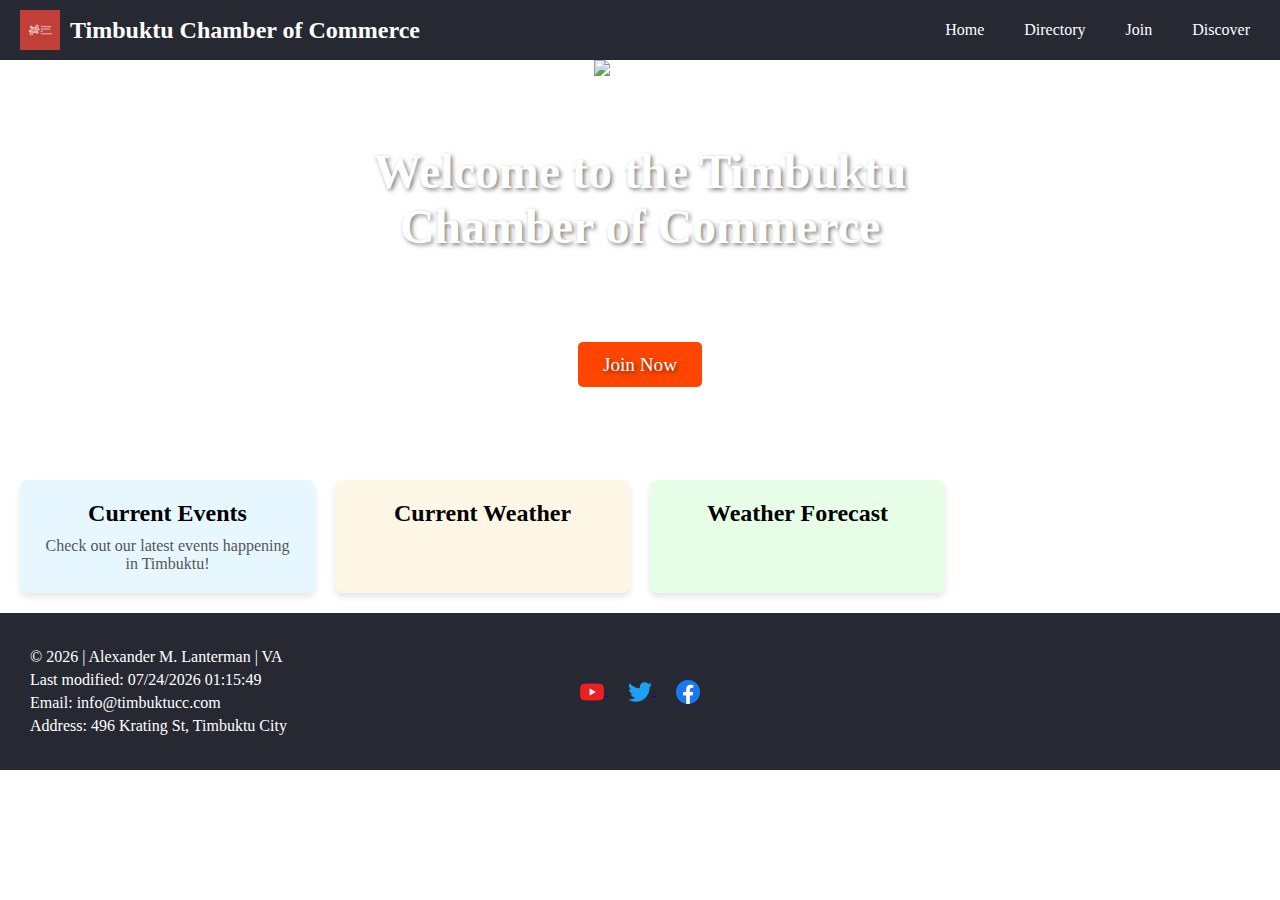
==== chamber/index.html @ 82ead3ff "added the info boxes section for events and weather" ====
<!DOCTYPE html>
<html lang="en">
<head>
  <meta charset="UTF-8">
  <meta name="viewport" content="width=device-width, initial-scale=1.0">
  <meta name="Chamber of Commerce Directory Page" content="This is the directory for the Timbuktu, Utah chamber of commerce.">
  <meta name="author" content="Alex Lanterman">
  <title>Chamber of Commerce Directory Page</title>
  <link rel="stylesheet" href="styles.css">
  <script src="scripts.js" defer></script>

  <!-- Favicon -->
  <link rel="icon" href="favicon.ico" type="image/x-icon">

  <!-- Facebook Open Graph Meta Tags -->
  <meta property="og:title" content="Timbuktu Chamber of Commerce">
  <meta property="og:type" content="website">
  <meta property="og:image" content="image/timbuktu_logo.png">
  <meta property="og:url" content="https://xlantz.github.io/wdd231/chamber/directory">
</head>

<body>

  <header class="header">
    <div class="logo-container">
      <img src="images/timbuktu_logo.png" alt="Timbuktu Chamber of Commerce Logo" class="logo">
      <span class="business-name">Timbuktu Chamber of Commerce</span>
    </div>

  <!-- Hamburger Icon -->
  <div class="hamburger" id="hamburger-icon">
    <span class="bar"></span>
    <span class="bar"></span>
    <span class="bar"></span>
  </div>

  <!-- Navigation Menu -->
  <nav class="nav" id="nav-menu">
    <ul class="nav-list">
      <li><a href="index.html">Home</a></li>
      <li><a href="directory.html">Directory</a></li>
      <li><a href="#">Join</a></li>
      <li><a href="#">Discover</a></li>
    </ul>
  </nav>
  </header>

  <main>
    <!-- Hero Section -->
    <section class="hero">
        <div class="hero-image-container">
            <img src="images/hero-image.jpg" alt="Hero Image" class="hero-image">
        </div>
        <div class="hero-content">
            <h1>Welcome to the Timbuktu Chamber of Commerce</h1>
            <a href="https://anotherpage.com" class="btn-hero">Join Now</a>
        </div>
    </section>

    <!-- Info Boxes Section -->
    <section class="info-boxes">
        <div class="info-box event-box">
            <h2>Current Events</h2>
            <p>Check out our latest events happening in Timbuktu!</p>
        </div>
        <div class="info-box weather-box">
            <h2>Current Weather</h2>
            
        </div>
        <div class="info-box forecast-box">
            <h2>Weather Forecast</h2>
            
        </div>
    </section>

    <!--Business Display Cards-->
  </main>

  <footer>
    <div class="footer-container">
      <!-- Left Section (Contact Info) -->
      <div class="footer-left">
        <p><strong>Contact Us:</strong></p>
        <p>Phone: (555) 791-1643</p>
        <p>Email: info@timbuktucc.com</p>
        <p>Address: 496 Krating St, Timbuktu City</p>
      </div>
  
      <!-- Middle Section (Social Media Icons) -->
      <div class="footer-center">
        <a href="https://www.youtube.com" target="_blank">
          <img src="images/youtube_icon.png" alt="YouTube">
        </a>
        <a href="https://www.twitter.com" target="_blank">
          <img src="images/twitter_icon.png" alt="Twitter">
        </a>
        <a href="https://www.facebook.com" target="_blank">
          <img src="images/facebook_icon.png" alt="Facebook">
        </a>
      </div>

      <!-- Right Section (Name, Last Updated)-->
      <div class="footer-right">
        <p><span id="currentYear"></span></p>
        <p id="lastModified"></p>
      </div>
    </div>
  </footer>
</body>
</html>
---- chamber/styles.css ----
/* Basic reset */
* {
  margin: 0;
  padding: 0;
  box-sizing: border-box;
}

/* Header styles */
.header {
  display: flex;
  justify-content: space-between;
  align-items: center;
  padding: 10px 20px;
  background-color: #272932;
  color: white;
  flex-wrap: wrap;
}

.logo-container {
  display: flex;
  align-items: center;
}

.logo {
  width: 40px;
  height: auto;
  margin-right: 10px;
}

.business-name {
  font-size: 1.5rem;
  font-weight: bold;
}

/* Hamburger Menu */
.hamburger {
  display: none;
  cursor: pointer;
  flex-direction: column;
  justify-content: space-around;
  align-items: center;
  width: 30px;
  height: 25px;
}

.hamburger .bar {
  width: 100%;
  height: 4px;
  background-color: white;
  border-radius: 5px;
}

/* Navigation Menu */
.nav {
  display: flex;
}

.nav .nav-list {
  display: flex;
  list-style: none;
}

.nav .nav-list li {
  margin-left: 20px;
}

.nav .nav-list li a {
  color: white;
  text-decoration: none;
  font-size: 1rem;
  padding: 5px 10px;
  transition: background-color 0.3s;
}

.nav .nav-list li a:hover {
  background-color: #272932;
  border-radius: 5px;
}

/* Footer Styles */
footer {
  background-color: #272932;
  color: white;
  padding: 20px;
}

.footer-container {
  display: flex;
  justify-content: space-between;  
  align-items: center;
  flex-wrap: wrap;
}

.footer-left {
  flex: 1;  
  padding: 10px;
  text-align: left; 
}

.footer-center {
  flex: 2;  
  text-align: center; 
}

.footer-right {
  flex: 1; 
  padding: 10px;
  text-align: right;  
}

.footer-left p, .footer-right p {
  margin: 5px 0;
}

.footer-center a {
  margin: 0 10px;
}

.footer-center img {
  width: 24px;
  height: 24px;
  vertical-align: middle;
}

footer p {
  margin: 5px 0;
}

/* Members Section */
#members-container {
  padding: 20px;
  background-color: #f4f4f4;
}

/* Toggle Style */
#view-toggle {
  margin-bottom: 20px;
  text-align: center;
}

#view-toggle button {
  padding: 10px 20px;
  margin: 5px;
  background-color: #c23f38;
  color: white;
  border: none;
  cursor: pointer;
  border-radius: 5px;
}

#view-toggle button:hover {
  background-color: #FFB86F;
}

/* List View Layout */
#members-list.list-view {
  display: block; 
}

#members-list.list-view .member-card {
  margin-bottom: 20px; 
  width: 100%; 
}

/* Default Grid Layout */
#members-list {
  display: grid;
  grid-template-columns: repeat(auto-fill, minmax(250px, 1fr));
  gap: 20px;
  margin-top: 20px;
}

/* Member card styles */
.member-card {
  background-color: white;
  border-radius: 8px;
  box-shadow: 0 4px 6px rgba(0, 0, 0, 0.1);
  padding: 20px;
  text-align: center;
  transition: transform 0.3s ease-in-out;
}

.member-card:hover {
  transform: translateY(-10px);
}

.member-card img {
  width: 80px;
  height: 80px;
  object-fit: contain;
  margin-bottom: 15px;
}

.member-card h3 {
  font-size: 1.2rem;
  margin-bottom: 10px;
}

.member-card p {
  font-size: 0.9rem;
  margin-bottom: 10px;
}

.member-card a {
  color: #C23F38;
  text-decoration: none;
}

.member-card a:hover {
  text-decoration: underline;
}


/* Styles for the Hero Section */
.hero {
  position: relative;
  height: 400px;
  display: flex;
  justify-content: center;
  align-items: center;
  text-align: center;
  color: white;
  padding: 20px;
}

.hero-image-container {
  position: absolute;
  top: 0;
  left: 0;
  right: 0;
  bottom: 0;
  overflow: hidden;
}

.hero-image {
  width: 100%;
  height: 100%;
  object-fit: cover;
}

.hero-content {
  position: relative;
  z-index: 2;
  max-width: 600px;
  padding: 20px;
  text-shadow: 2px 2px 4px rgba(0, 0, 0, 0.5);
}

.hero h1 {
  font-size: 3rem;
  margin-bottom: 100px;
}

/*.hero p {
  font-size: 1.2rem;
  margin-bottom: 20px;
}*/

.btn-hero {
  background-color: #ff4500;
  color: white;
  padding: 12px 25px;
  font-size: 1.2rem;
  text-decoration: none;
  border-radius: 5px;
  margin-top: 20px;
  position: relative;
}

.btn-hero:hover {
  background-color: #e03e00;
  transform: translateY(-3px);
  transition: all 0.3s;
}


/* Info Boxes Styles */
.info-boxes {
  display: grid;
  grid-template-columns: repeat(auto-fill, minmax(250px, 1fr));
  gap: 20px;
  margin: 20px;
}

.info-box {
  background-color: #f4f4f4;
  padding: 20px;
  border-radius: 8px;
  box-shadow: 0 4px 6px rgba(0, 0, 0, 0.1);
  text-align: center;
  transition: transform 0.3s ease-in-out;
}

.info-box:hover {
  transform: translateY(-10px);
}

.info-box h2 {
  font-size: 1.5rem;
  margin-bottom: 10px;
}

.info-box p {
  font-size: 1rem;
  color: #555;
}

.event-box {
  background-color: #e6f7ff;
}

.weather-box {
  background-color: #fff7e6;
}

.forecast-box {
  background-color: #e6ffe6;
}



@media (max-width: 768px) {
  .header {
    flex-direction: column;
    text-align: center;
  }

  .nav {
    display: none; /* Hide the nav links by default */
    position: absolute;
    top: 60px;
    right: 0;
    background-color: #272932;
    width: 100%;
    text-align: center;
    padding-top: 10px;
  }

  .nav.active {
    display: block; 
  }

  .nav .nav-list {
    flex-direction: column;
    margin: 0;
    padding: 0;
  }

  .nav .nav-list li {
    margin: 10px 0;
  }

  .hamburger {
    display: flex; 
  }

  .hamburger .bar {
    background-color: #fff;
    height: 3px;
    width: 30px;
    margin: 4px;
  }

  .footer-container {
    flex-direction: column;
    text-align: center;
  }

  .footer-left, .footer-right {
    flex: none;
    padding: 10px 0;
  }

  .footer-center {
    margin-top: 10px;
  }

  #members-list {
    grid-template-columns: 1fr; 
  }

  .info-boxes {
    grid-template-columns: 1fr;
  }
}

@media (max-width: 480px) {
  .business-name {
    font-size: 1.2rem; 
  }

  .footer-center img {
    width: 20px;
    height: 20px; 
  }
}
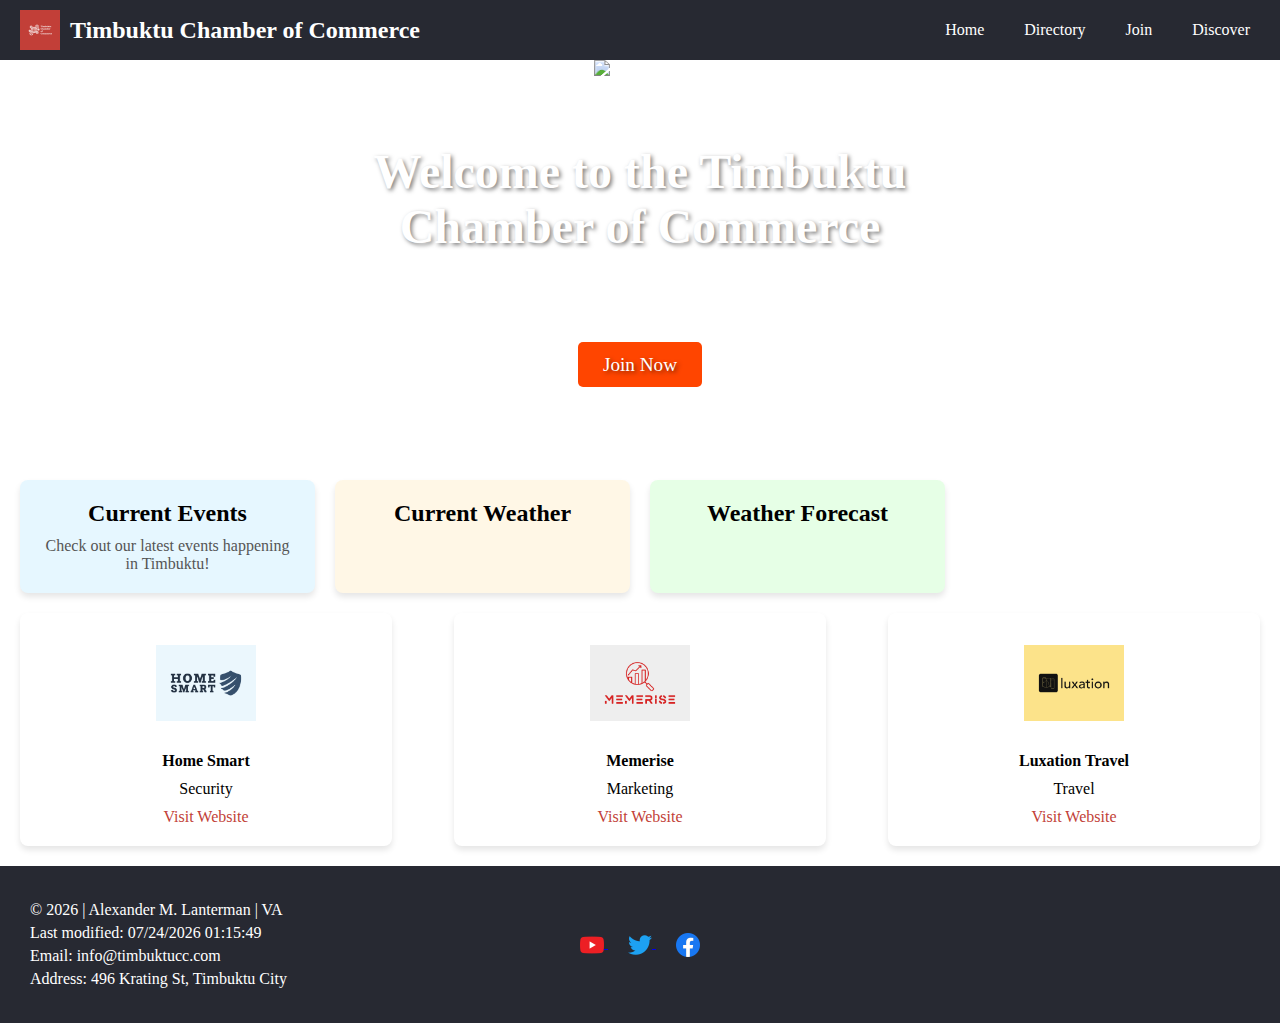
==== commit 11e5409b: "added the business cards" ====
--- a/chamber/index.html
+++ b/chamber/index.html
@@ -73,8 +73,33 @@
         </div>
     </section>
 
-    <!--Business Display Cards-->
-  </main>
+    <!--Business Boxes Section-->
+    <section id="random-businesses" class="random-businesses">
+        <div class="business-box">
+            <h3>Business 1</h3>
+            <img src="" alt="Business Logo" class="business-logo">
+            <p class="business-name"></p>
+            <p class="business-industry"></p>
+            <a href="" target="_blank" class="business-website">Visit Website</a>
+        </div>
+        <div class="business-box">
+            <h3>Business 2</h3>
+            <img src="" alt="Business Logo" class="business-logo">
+            <p class="business-name"></p>
+            <p class="business-industry"></p>
+            <a href="" target="_blank" class="business-website">Visit Website</a>
+        </div>
+        <div class="business-box">
+            <h3>Business 3</h3>
+            <img src="" alt="Business Logo" class="business-logo">
+            <p class="business-name"></p>
+            <p class="business-industry"></p>
+            <a href="" target="_blank" class="business-website">Visit Website</a>
+        </div>
+    </section>
+    
+    
+
 
   <footer>
     <div class="footer-container">
--- a/chamber/styles.css
+++ b/chamber/styles.css
@@ -317,6 +317,47 @@
   background-color: #e6ffe6;
 }
 
+/*Business Boxes Section*/
+.random-businesses {
+  display: flex;
+  justify-content: space-between;
+  margin: 20px;
+}
+
+.business-box {
+  background-color: #fff;
+  padding: 20px;
+  border-radius: 8px;
+  box-shadow: 0 4px 6px rgba(0, 0, 0, 0.1);
+  text-align: center;
+  width: 30%;
+}
+
+.business-box img {
+  width: 100px;
+  height: 100px;
+  object-fit: contain;
+  margin-bottom: 15px;
+}
+
+.business-box h3 {
+  font-size: 1.2rem;
+  margin-bottom: 10px;
+}
+
+.business-box p {
+  font-size: 1rem;
+  margin-bottom: 10px;
+}
+
+.business-box a {
+  color: #C23F38;
+  text-decoration: none;
+}
+
+.business-box a:hover {
+  text-decoration: underline;
+}
 
 
 @media (max-width: 768px) {
@@ -382,6 +423,17 @@
   .info-boxes {
     grid-template-columns: 1fr;
   }
+
+  .random-businesses {
+    flex-direction: column; /* Stack the business cards vertically */
+    align-items: center; 
+}
+
+  .business-box {
+      width: 80%; /* Make business cards take up more width on smaller screens */
+      margin-bottom: 20px; 
+  }
+
 }
 
 @media (max-width: 480px) {
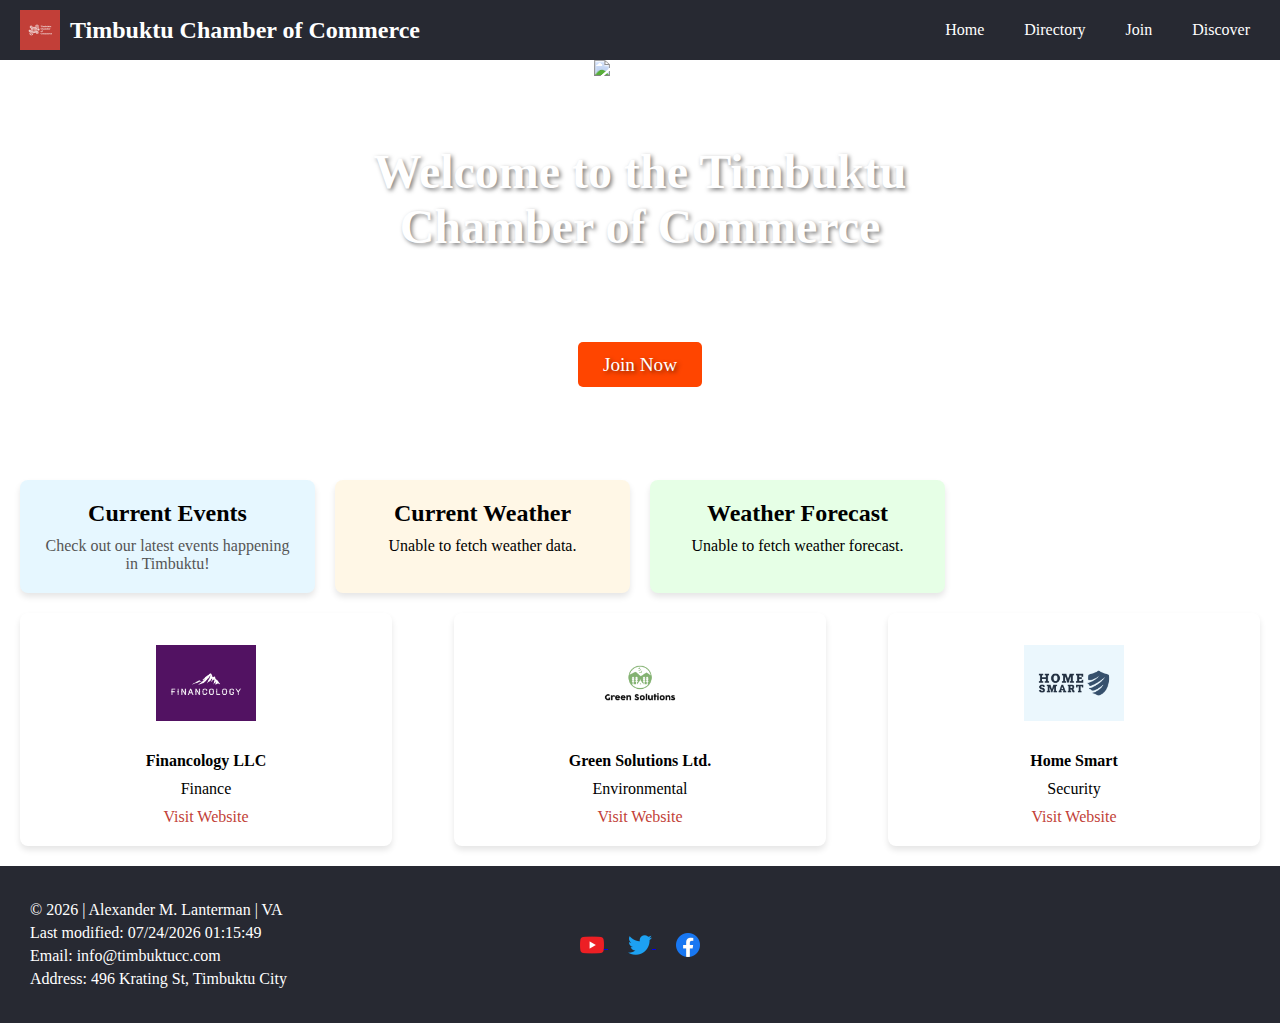
==== commit f7a413db: "added weather api" ====
--- a/chamber/index.html
+++ b/chamber/index.html
@@ -63,13 +63,15 @@
             <h2>Current Events</h2>
             <p>Check out our latest events happening in Timbuktu!</p>
         </div>
+
         <div class="info-box weather-box">
             <h2>Current Weather</h2>
-            
+            <div id="current-weather"></div>  
         </div>
+
         <div class="info-box forecast-box">
             <h2>Weather Forecast</h2>
-            
+            <div id="weather-forecast"></div>
         </div>
     </section>
 
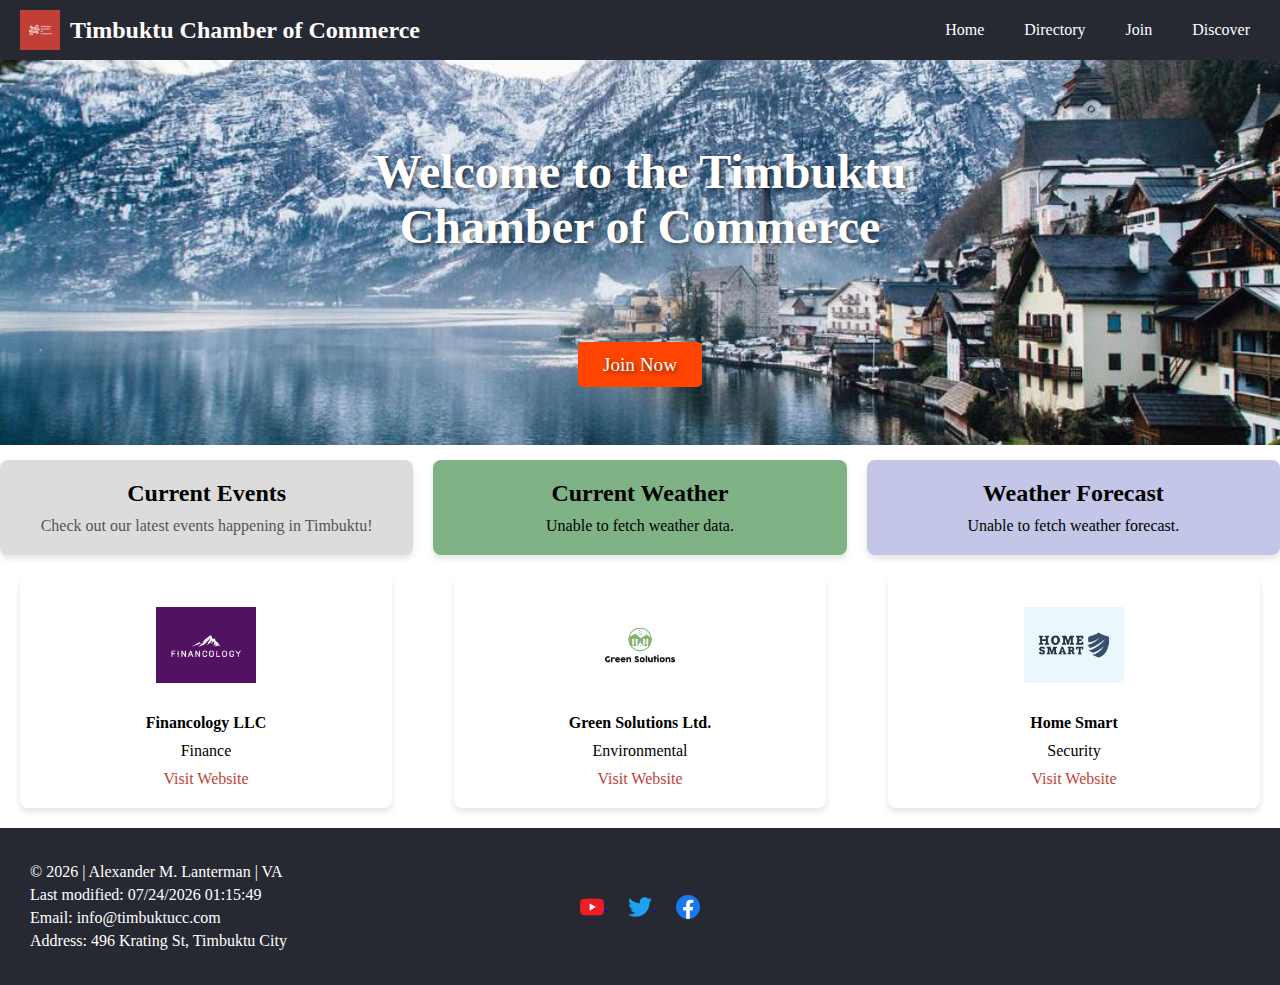
==== commit 553ce37a: "uploaded the hero image" ====
--- a/chamber/index.html
+++ b/chamber/index.html
@@ -49,7 +49,7 @@
     <!-- Hero Section -->
     <section class="hero">
         <div class="hero-image-container">
-            <img src="images/hero-image.jpg" alt="Hero Image" class="hero-image">
+            <img src="images/chamber_hero.jpg" alt="Hero Image" class="hero-image">
         </div>
         <div class="hero-content">
             <h1>Welcome to the Timbuktu Chamber of Commerce</h1>
--- a/chamber/styles.css
+++ b/chamber/styles.css
@@ -230,6 +230,7 @@
   right: 0;
   bottom: 0;
   overflow: hidden;
+  margin-bottom: 15px;
 }
 
 .hero-image {
@@ -277,10 +278,11 @@
 /* Info Boxes Styles */
 .info-boxes {
   display: grid;
-  grid-template-columns: repeat(auto-fill, minmax(250px, 1fr));
+  grid-template-columns: repeat(auto-fit, minmax(250px, 1fr));
+  justify-content: center;
   gap: 20px;
-  margin: 20px;
-}
+}
+
 
 .info-box {
   background-color: #f4f4f4;
@@ -306,15 +308,15 @@
 }
 
 .event-box {
-  background-color: #e6f7ff;
+  background-color: #DCDCDD;
 }
 
 .weather-box {
-  background-color: #fff7e6;
+  background-color: #7FB285;
 }
 
 .forecast-box {
-  background-color: #e6ffe6;
+  background-color: #C4C6E7;
 }
 
 /*Business Boxes Section*/
@@ -357,6 +359,12 @@
 
 .business-box a:hover {
   text-decoration: underline;
+}
+
+.weather-icon {
+  width: 50px; 
+  height: 50px;
+  margin-bottom: 10px; 
 }
 
 
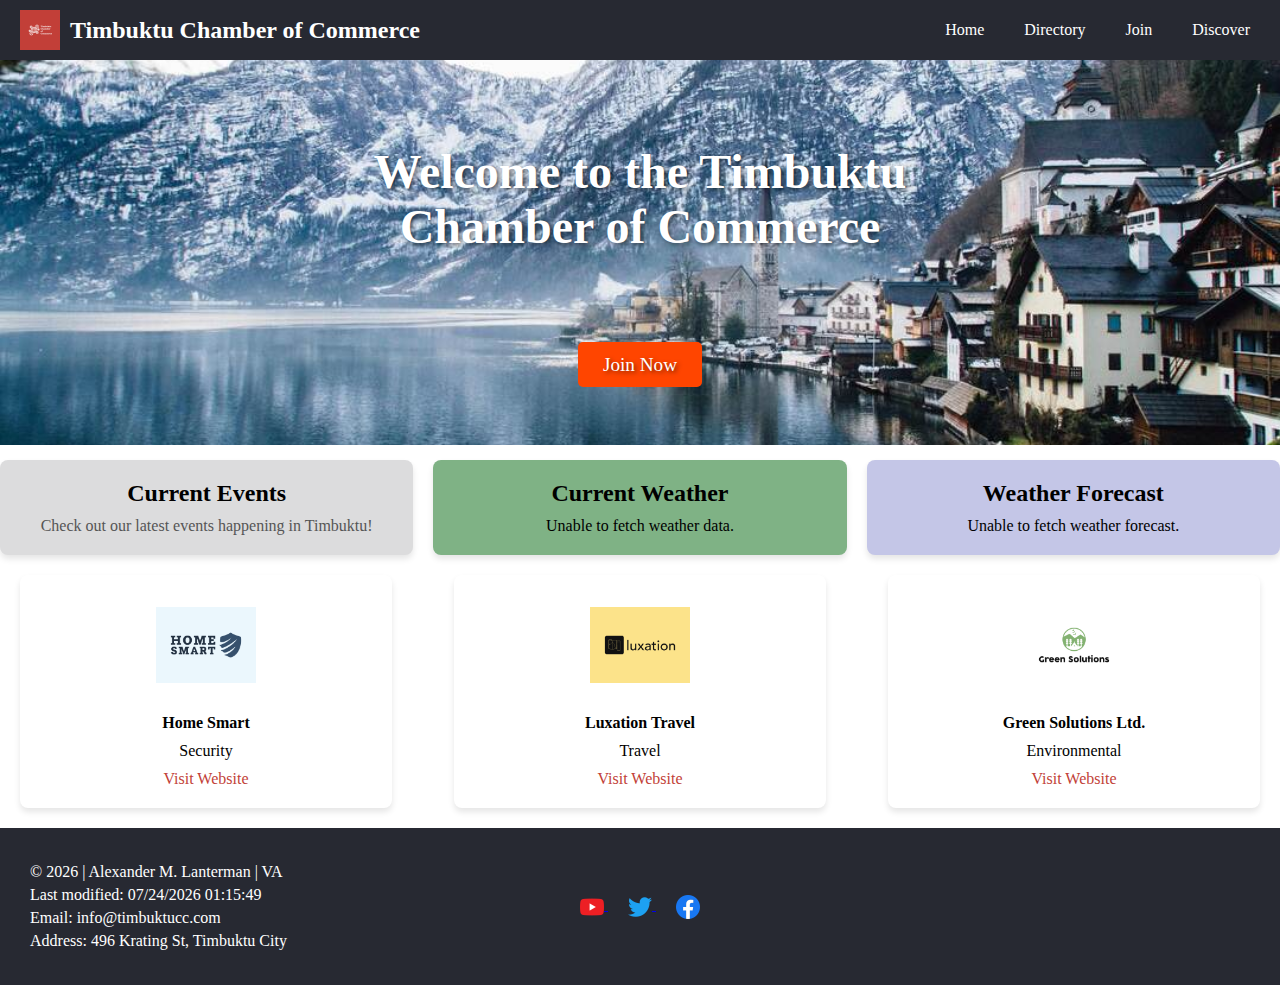
==== commit c2485a9c: "update" ====
--- a/chamber/index.html
+++ b/chamber/index.html
@@ -3,9 +3,9 @@
 <head>
   <meta charset="UTF-8">
   <meta name="viewport" content="width=device-width, initial-scale=1.0">
-  <meta name="Chamber of Commerce Directory Page" content="This is the directory for the Timbuktu, Utah chamber of commerce.">
+  <meta name="Chamber of Commerce Home Page" content="This is the home page for the Timbuktu, Utah chamber of commerce.">
   <meta name="author" content="Alex Lanterman">
-  <title>Chamber of Commerce Directory Page</title>
+  <title>Chamber of Commerce Home Page</title>
   <link rel="stylesheet" href="styles.css">
   <script src="scripts.js" defer></script>
 
@@ -16,7 +16,7 @@
   <meta property="og:title" content="Timbuktu Chamber of Commerce">
   <meta property="og:type" content="website">
   <meta property="og:image" content="image/timbuktu_logo.png">
-  <meta property="og:url" content="https://xlantz.github.io/wdd231/chamber/directory">
+  <meta property="og:url" content="https://xlantz.github.io/wdd231/chamber/index">
 </head>
 
 <body>
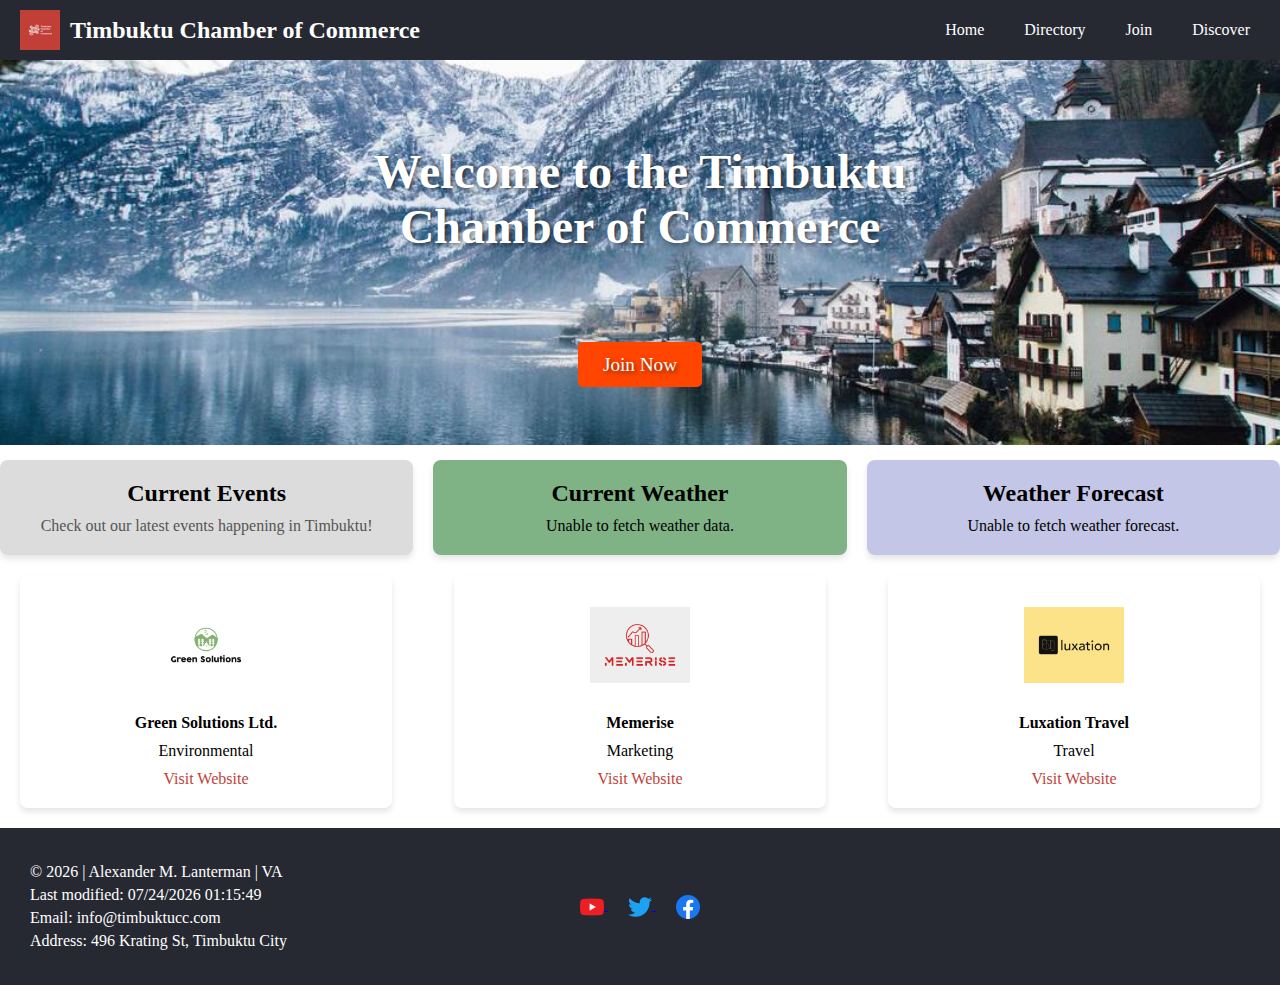
==== commit beff84bd: "added join page to other pages" ====
--- a/chamber/index.html
+++ b/chamber/index.html
@@ -39,7 +39,7 @@
     <ul class="nav-list">
       <li><a href="index.html">Home</a></li>
       <li><a href="directory.html">Directory</a></li>
-      <li><a href="#">Join</a></li>
+      <li><a href="join.html">Join</a></li>
       <li><a href="#">Discover</a></li>
     </ul>
   </nav>
--- a/chamber/styles.css
+++ b/chamber/styles.css
@@ -210,7 +210,6 @@
   text-decoration: underline;
 }
 
-
 /* Styles for the Hero Section */
 .hero {
   position: relative;
@@ -252,11 +251,6 @@
   margin-bottom: 100px;
 }
 
-/*.hero p {
-  font-size: 1.2rem;
-  margin-bottom: 20px;
-}*/
-
 .btn-hero {
   background-color: #ff4500;
   color: white;
@@ -274,7 +268,6 @@
   transition: all 0.3s;
 }
 
-
 /* Info Boxes Styles */
 .info-boxes {
   display: grid;
@@ -283,7 +276,6 @@
   gap: 20px;
 }
 
-
 .info-box {
   background-color: #f4f4f4;
   padding: 20px;
@@ -319,7 +311,7 @@
   background-color: #C4C6E7;
 }
 
-/*Business Boxes Section*/
+/* Business Boxes Section */
 .random-businesses {
   display: flex;
   justify-content: space-between;
@@ -367,7 +359,55 @@
   margin-bottom: 10px; 
 }
 
-
+/* Styles for Business Cards Section */
+.business-card-container {
+  display: flex;
+  flex-wrap: wrap;
+  justify-content: space-between;
+}
+
+.business-card {
+  background-color: #fff;
+  padding: 20px;
+  border-radius: 8px;
+  box-shadow: 0 4px 6px rgba(0, 0, 0, 0.1);
+  text-align: center;
+  width: 45%;
+  margin-bottom: 20px;
+  transition: transform 0.3s ease-in-out;
+}
+
+.business-card:hover {
+  transform: translateY(-10px);
+}
+
+.business-card img {
+  width: 80px;
+  height: 80px;
+  object-fit: contain;
+  margin-bottom: 15px;
+}
+
+.business-card h3 {
+  font-size: 1.2rem;
+  margin-bottom: 10px;
+}
+
+.business-card p {
+  font-size: 0.9rem;
+  margin-bottom: 10px;
+}
+
+.business-card a {
+  color: #C23F38;
+  text-decoration: none;
+}
+
+.business-card a:hover {
+  text-decoration: underline;
+}
+
+/* Responsive Styles for Small Screens */
 @media (max-width: 768px) {
   .header {
     flex-direction: column;
@@ -435,13 +475,12 @@
   .random-businesses {
     flex-direction: column; /* Stack the business cards vertically */
     align-items: center; 
-}
+  }
 
   .business-box {
       width: 80%; /* Make business cards take up more width on smaller screens */
       margin-bottom: 20px; 
   }
-
 }
 
 @media (max-width: 480px) {
@@ -453,4 +492,4 @@
     width: 20px;
     height: 20px; 
   }
-}+}
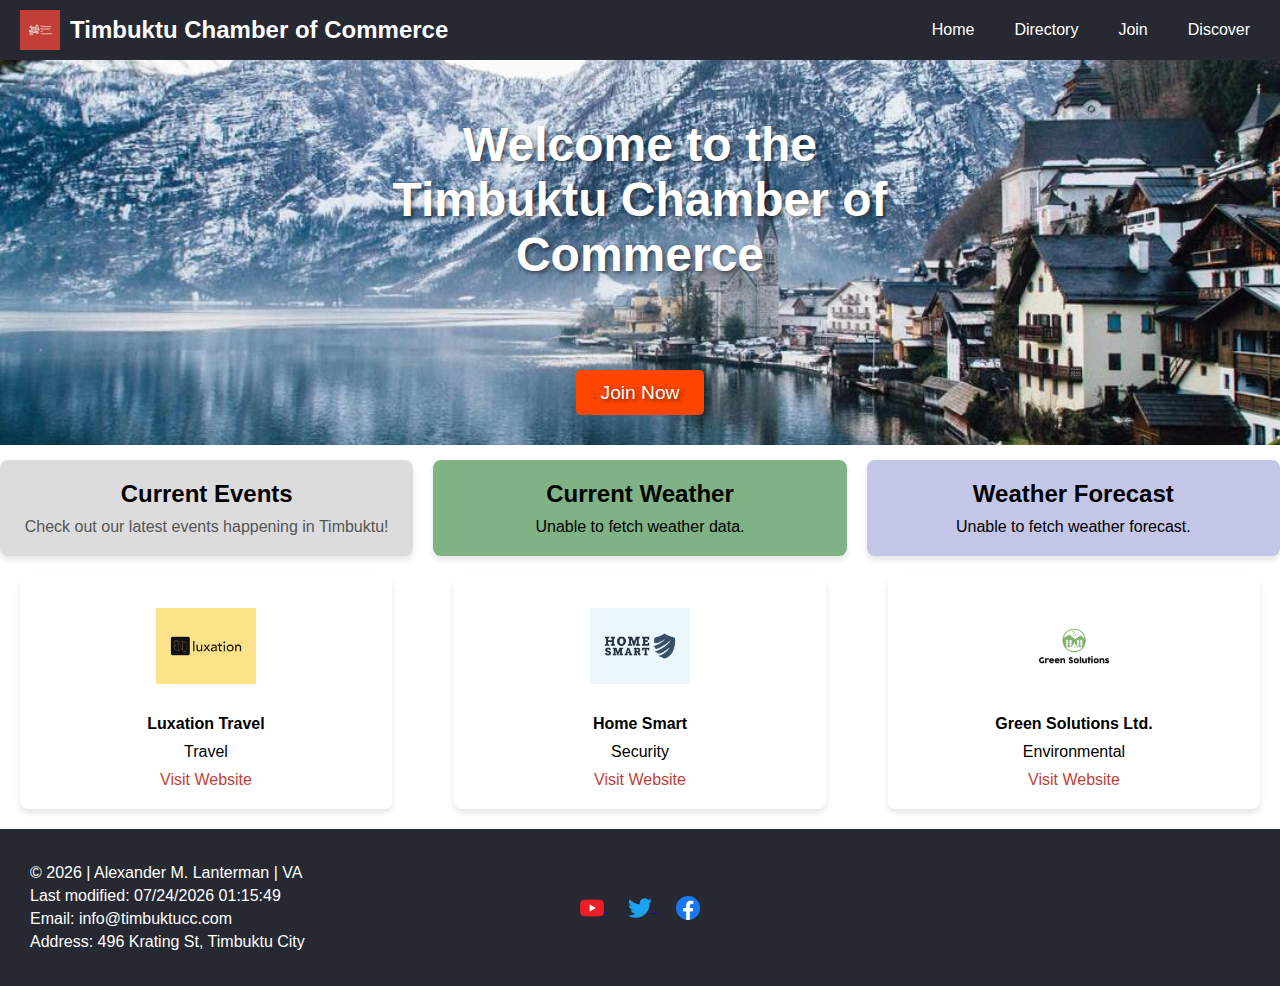
==== commit c6604194: "update" ====
--- a/chamber/index.html
+++ b/chamber/index.html
@@ -40,7 +40,7 @@
       <li><a href="index.html">Home</a></li>
       <li><a href="directory.html">Directory</a></li>
       <li><a href="join.html">Join</a></li>
-      <li><a href="#">Discover</a></li>
+      <li><a href="discover.html">Discover</a></li>
     </ul>
   </nav>
   </header>
--- a/chamber/styles.css
+++ b/chamber/styles.css
@@ -493,3 +493,98 @@
     height: 20px; 
   }
 }
+
+/* General styles */
+body {
+  font-family: Arial, sans-serif;
+}
+
+#cards-container {
+  display: grid;
+  gap: 20px;
+  padding: 20px;
+}
+
+.location-card {
+  border: 1px solid #ddd;
+  padding: 15px;
+  background-color: #fff;
+  box-shadow: 0 2px 10px rgba(0, 0, 0, 0.1);
+}
+
+.location-card h2 {
+  font-size: 1.5em;
+  text-align: center;
+}
+
+.location-card figure {
+  text-align: center;
+}
+
+.location-card img {
+  max-width: 100%;
+  height: auto;
+}
+
+.location-card address {
+  text-align: center;
+  font-style: normal;
+}
+
+.location-card p {
+  text-align: center;
+  font-size: 1em;
+  color: #555;
+}
+
+.location-card button {
+  display: block;
+  margin: 10px auto 0;
+  padding: 10px 20px;
+  font-size: 1em;
+  background-color: #007BFF;
+  color: white;
+  border: none;
+  cursor: pointer;
+  border-radius: 5px;
+}
+
+.location-card button:hover {
+  background-color: #0056b3;
+}
+
+/* Sidebar */
+#sidebar {
+  background-color: #f4f4f4;
+  padding: 20px;
+  position: absolute;
+  top: 0;
+  right: 0;
+  width: 250px;
+}
+
+/* Grid Layout for cards */
+@media (max-width: 640px) {
+  #cards-container {
+      grid-template-columns: repeat(1, 1fr);
+  }
+}
+
+@media (min-width: 641px) and (max-width: 1024px) {
+  #cards-container {
+      grid-template-columns: repeat(2, 1fr);
+  }
+}
+
+@media (min-width: 1025px) {
+  #cards-container {
+      grid-template-columns: repeat(4, 1fr);
+  }
+}
+
+/* Hover effect for large screens */
+@media (min-width: 1025px) {
+  .location-image {
+      transition: transform 0.3s ease;
+  }
+}
